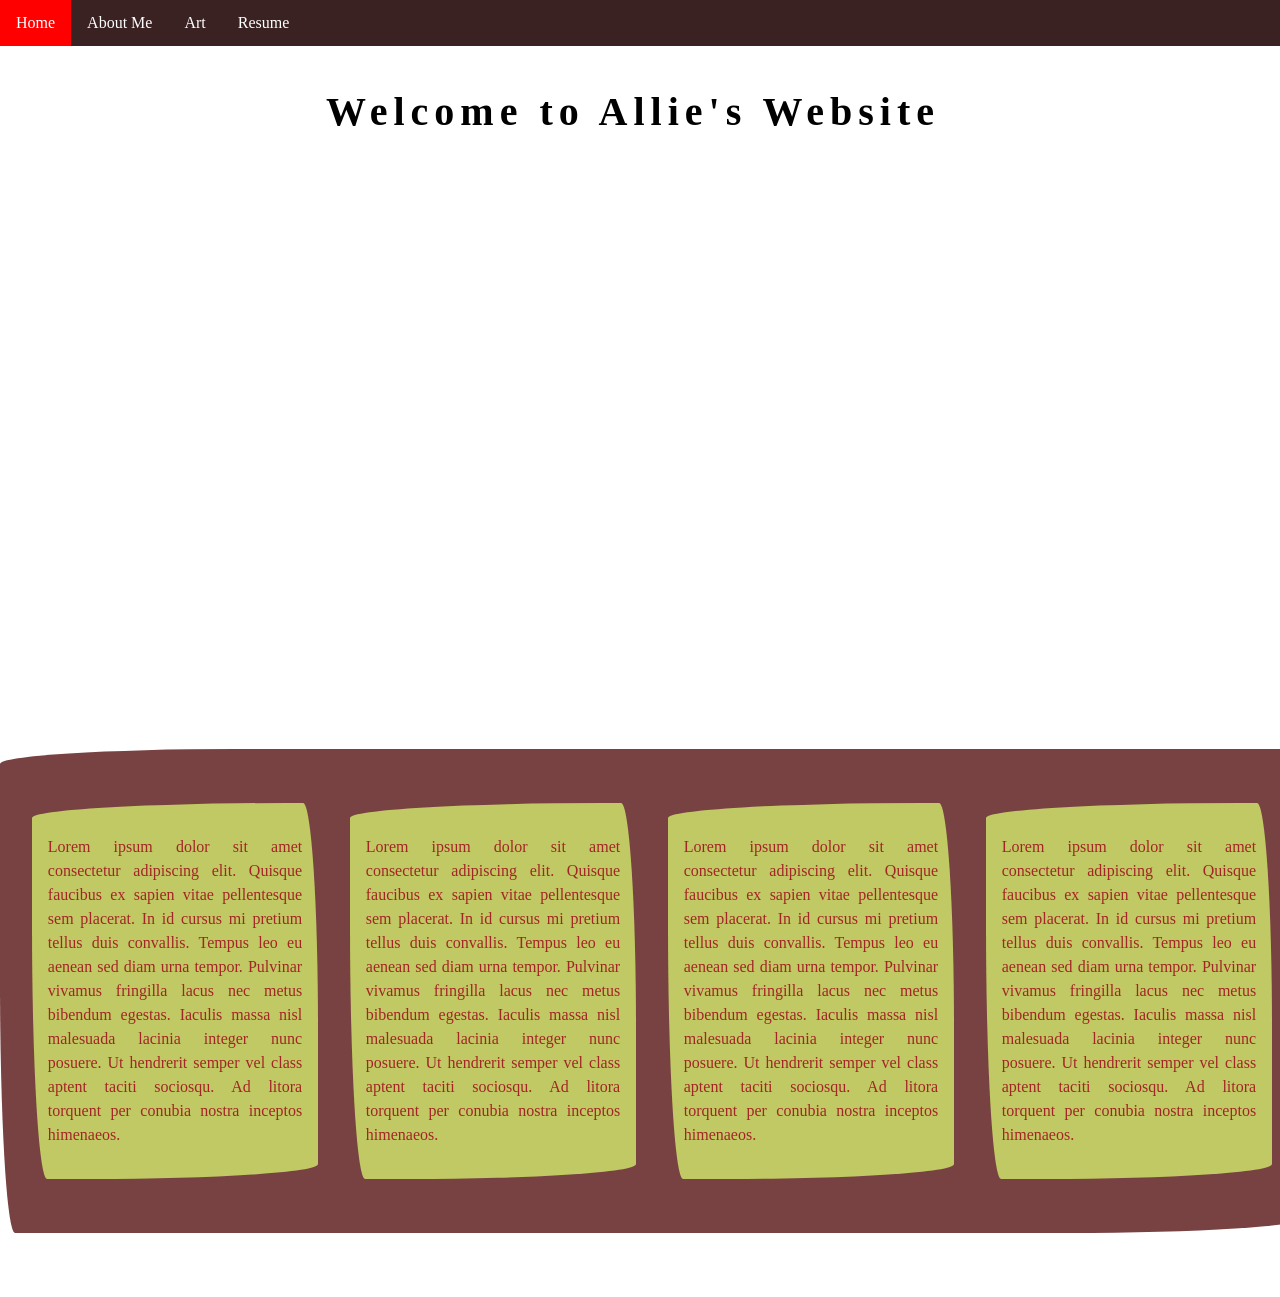
==== index.html @ 16ad036e "workijg" ====
<!-- Final Project
Requirements
[  ] Customized HTML Page #1
[  ] Customized HTML Page #2 
[  ] Customized HTML Page #3
[  ] Customized HTML Page #4

Select ONE Additional Feature to Add  
[ no ] Feature 1 - Google Font
[ no ] Feature 2 - Include jQuery
[ no ] Feature 3 - Embed Code from Spotify/Google Docs/YouTube
[ no ] Feature 4 - Customized HTML Page #5
-->


<!DOCTYPE html>
<html>
  <head>
    <meta charset="utf-8" />
    <title>Final Portfolio Project</title>
    <link href="style.css" rel="stylesheet" type="text/css" />
    <style>
      /* Styling Only Related To THIS Page */
      /*~~~~~ Taken From:
      https://www.w3schools.com/howto/howto_css_parallax.asp*/
      .parallax {
        /* The image used */
        background-image: url("CS_Ed_Week_2025.jpg");

        /* Set a specific height */
        min-height: 500px;

        /* Create the parallax scrolling effect */
        background-attachment: fixed;
        background-position: center;
        background-repeat: no-repeat;
        background-size: cover;
      }
      .textblock {
        min-height: 400px;
        background-color: rgb(121, 66, 66);
        color: rgb(163, 38, 38);

          display:inline-block;
  width:10%;
  margin:5% auto;
  border-radius: 235px 15px 235px 15px/15px 225px 15px 255px;
  padding:1em;
  line-height:1.5em;
      }
      .parent-flex {
        display: flex;
         width:100%; 
  margin-top:5%; 
  text-align:center;
      }
      .child-flex {
        background-color: rgb(87, 207, 87);
        margin: 10px;
        padding: 10px;
        text-align: justify;
        display:inline-block;
  width:20%;
  margin:3% auto;
  border-radius: 255px 15px 225px 15px/15px 225px 15px 255px;
  padding:1em;
  line-height:1.5em;
  background:rgb(192, 201, 99);
      }
      .para-1{
        display: flex;
        align-items: center;
      }
    </style>
  </head>
  <body>
    <!-- ⬆⬆⬆⬆ Nav Bar -->
    <ul>
      <li><a class="active" href="index.html">Home</a></li>
      <li><a href="aboutme.html">About Me</a></li>
      <li><a href="art.html">Art</a></li>
      <li><a href="resume.html">Resume</a></li>
      <li style="float: right">
        <a target="_blank" href=""
          ></a>
      </li>
    </ul>

    <!-- ⬇⬇⬇⬇⬇⬇ Main Page Content -->
    <h1>Welcome to Allie's Website</h1>
    <div class="parallax"></div>


    <div class="textblock parent-flex">
      <div class="child-flex para-1">
        <p>
          Lorem ipsum dolor sit amet consectetur adipiscing elit. Quisque
          faucibus ex sapien vitae pellentesque sem placerat. In id cursus mi
          pretium tellus duis convallis. Tempus leo eu aenean sed diam urna
          tempor. Pulvinar vivamus fringilla lacus nec metus bibendum egestas.
          Iaculis massa nisl malesuada lacinia integer nunc posuere. Ut
          hendrerit semper vel class aptent taciti sociosqu. Ad litora torquent
          per conubia nostra inceptos himenaeos.
        </p>
      </div>
      <div class="child-flex">
        <p>
          Lorem ipsum dolor sit amet consectetur adipiscing elit. Quisque
          faucibus ex sapien vitae pellentesque sem placerat. In id cursus mi
          pretium tellus duis convallis. Tempus leo eu aenean sed diam urna
          tempor. Pulvinar vivamus fringilla lacus nec metus bibendum egestas.
          Iaculis massa nisl malesuada lacinia integer nunc posuere. Ut
          hendrerit semper vel class aptent taciti sociosqu. Ad litora torquent
          per conubia nostra inceptos himenaeos.
        </p>
      </div>
      <div class="child-flex">
        <p>
          Lorem ipsum dolor sit amet consectetur adipiscing elit. Quisque
          faucibus ex sapien vitae pellentesque sem placerat. In id cursus mi
          pretium tellus duis convallis. Tempus leo eu aenean sed diam urna
          tempor. Pulvinar vivamus fringilla lacus nec metus bibendum egestas.
          Iaculis massa nisl malesuada lacinia integer nunc posuere. Ut
          hendrerit semper vel class aptent taciti sociosqu. Ad litora torquent
          per conubia nostra inceptos himenaeos.
        </p>
      </div>
        <div class="child-flex">
        <p>
          Lorem ipsum dolor sit amet consectetur adipiscing elit. Quisque
          faucibus ex sapien vitae pellentesque sem placerat. In id cursus mi
          pretium tellus duis convallis. Tempus leo eu aenean sed diam urna
          tempor. Pulvinar vivamus fringilla lacus nec metus bibendum egestas.
          Iaculis massa nisl malesuada lacinia integer nunc posuere. Ut
          hendrerit semper vel class aptent taciti sociosqu. Ad litora torquent
          per conubia nostra inceptos himenaeos.
        </p>
      </div>
    </div>
  </body>
</html>
---- style.css ----
/* Styling Only Related To ALL Pages */

body {
  padding-top: 30px;
  margin-left: 0px;
}
/* ⬆⬆⬆⬆ Nav Bar Styling 
~~~~~ Taken From: 
https://www.w3schools.com/css/css_navbar_horizontal.asp */
ul {
  list-style-type: none;
  margin: 0;
  padding: 0;
  overflow: hidden;
  background-color: #3a2222;
  position: fixed;
  top: 0;
  width: 100%;
  z-index: 999;
}

li {
  float: left;
}

li a {
  display: block;
  color: white;
  text-align: center;
  padding: 14px 16px;
  text-decoration: none;
}

li a:hover:not(.active) {
  background-color: orange;
}

.active {
  background-color: red;
}

h1 {
  
    width: 800px;
  font-family: "Crimson Text", serif !important;
  overflow: hidden; /* Ensures the content is not revealed until the animation */
  border-right: .15em solid rgb(255, 255, 255); /* The typwriter cursor */
  white-space: nowrap; /* Keeps the content on a single line */
  margin: 0 auto; /* Gives that scrolling effect as the typing happens */
  letter-spacing: .15em; /* Adjust as needed */
  animation: 
    typing 3.5s steps(30, end),
    blink-caret .5s step-end infinite;
  font-size: 40px;
  padding-top: 50px;
  padding-bottom: 50px;
  text-align: center;
}


@keyframes typing {
  from { width: 0 }
  to { width: 800px}
}

/* The typewriter cursor effect */
@keyframes blink-caret {
  from, to { border-color: transparent }
  50% { border-color: white }
}
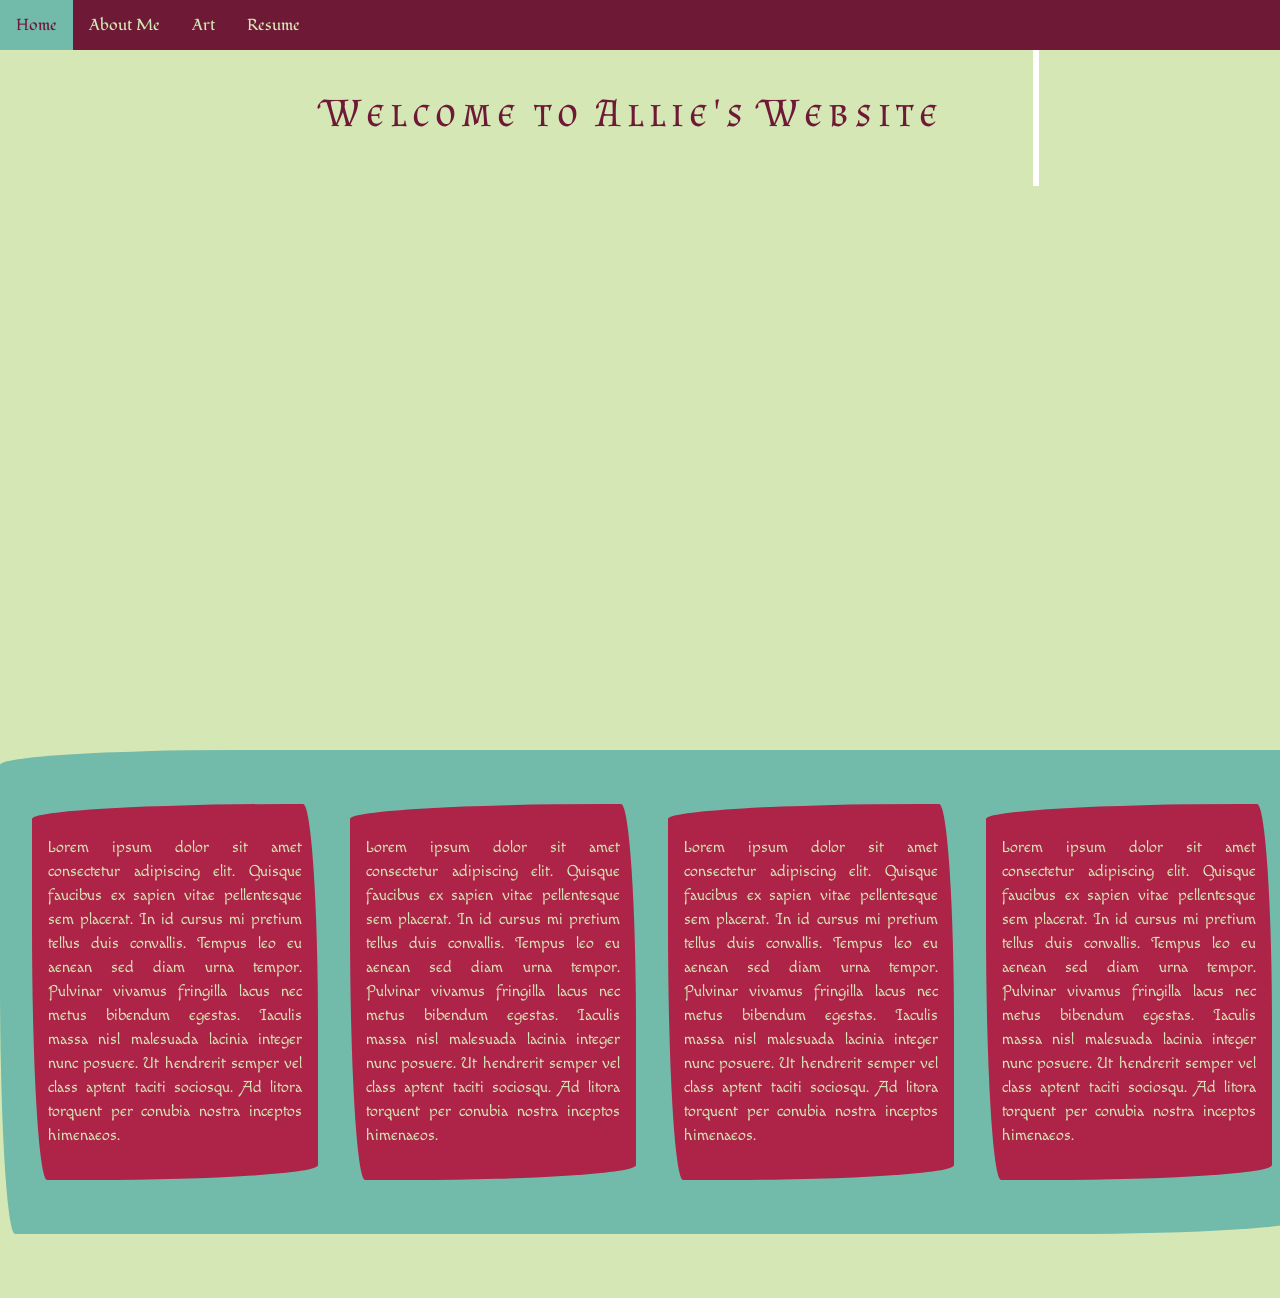
==== commit 34aaa47b: "working" ====
--- a/index.html
+++ b/index.html
@@ -25,7 +25,7 @@
       https://www.w3schools.com/howto/howto_css_parallax.asp*/
       .parallax {
         /* The image used */
-        background-image: url("CS_Ed_Week_2025.jpg");
+        background-image: url("images/IMG_0058.jpeg");
 
         /* Set a specific height */
         min-height: 500px;
@@ -38,8 +38,8 @@
       }
       .textblock {
         min-height: 400px;
-        background-color: rgb(121, 66, 66);
-        color: rgb(163, 38, 38);
+        background-color:rgb(114, 186, 169) ;
+        color:rgb(213, 231, 181);
 
           display:inline-block;
   width:10%;
@@ -55,7 +55,7 @@
   text-align:center;
       }
       .child-flex {
-        background-color: rgb(87, 207, 87);
+        background-color: rgb(213, 231, 181) ;
         margin: 10px;
         padding: 10px;
         text-align: justify;
@@ -65,12 +65,13 @@
   border-radius: 255px 15px 225px 15px/15px 225px 15px 255px;
   padding:1em;
   line-height:1.5em;
-  background:rgb(192, 201, 99);
+  background:rgb(174, 36, 72) ;
       }
       .para-1{
         display: flex;
         align-items: center;
       }
+      h1{color: rgb(110, 26, 55);}
     </style>
   </head>
   <body>
--- a/style.css
+++ b/style.css
@@ -1,6 +1,28 @@
 /* Styling Only Related To ALL Pages */
 
-body {
+
+@import url('https://fonts.googleapis.com/css2?family=Almendra+SC&family=Fondamento:ital@0;1&family=Limelight&family=Macondo+Swash+Caps&display=swap');
+
+h1{
+      font-family: "Almendra SC", serif;
+  font-weight: 400;
+  font-style: bold;
+}
+
+  p{  font-family: "Macondo Swash Caps", cursive;
+  font-weight: 400;
+  font-style: normal;
+}
+
+li{  font-family: "Fondamento", cursive;
+  font-weight: 400;
+  font-style: normal;
+  color: rgb(86, 223, 178);}
+
+
+
+body{
+background-color: rgb(213, 231, 181);
   padding-top: 30px;
   margin-left: 0px;
 }
@@ -12,7 +34,7 @@
   margin: 0;
   padding: 0;
   overflow: hidden;
-  background-color: #3a2222;
+  background-color:  rgb(110, 26, 55);
   position: fixed;
   top: 0;
   width: 100%;
@@ -25,24 +47,26 @@
 
 li a {
   display: block;
-  color: white;
+  color: rgb(213, 231, 181);
   text-align: center;
   padding: 14px 16px;
   text-decoration: none;
 }
 
 li a:hover:not(.active) {
-  background-color: orange;
+  background-color: rgb(174, 36, 72);
+  color:bisque;
 }
 
 .active {
-  background-color: red;
+  background-color: rgb(114, 186, 169);
+  color: rgb(110, 26, 55);
 }
+
 
 h1 {
   
     width: 800px;
-  font-family: "Crimson Text", serif !important;
   overflow: hidden; /* Ensures the content is not revealed until the animation */
   border-right: .15em solid rgb(255, 255, 255); /* The typwriter cursor */
   white-space: nowrap; /* Keeps the content on a single line */
@@ -58,6 +82,7 @@
 }
 
 
+
 @keyframes typing {
   from { width: 0 }
   to { width: 800px}
@@ -66,5 +91,5 @@
 /* The typewriter cursor effect */
 @keyframes blink-caret {
   from, to { border-color: transparent }
-  50% { border-color: white }
+  50% { border-color: rgb(213, 231, 181) }
 }
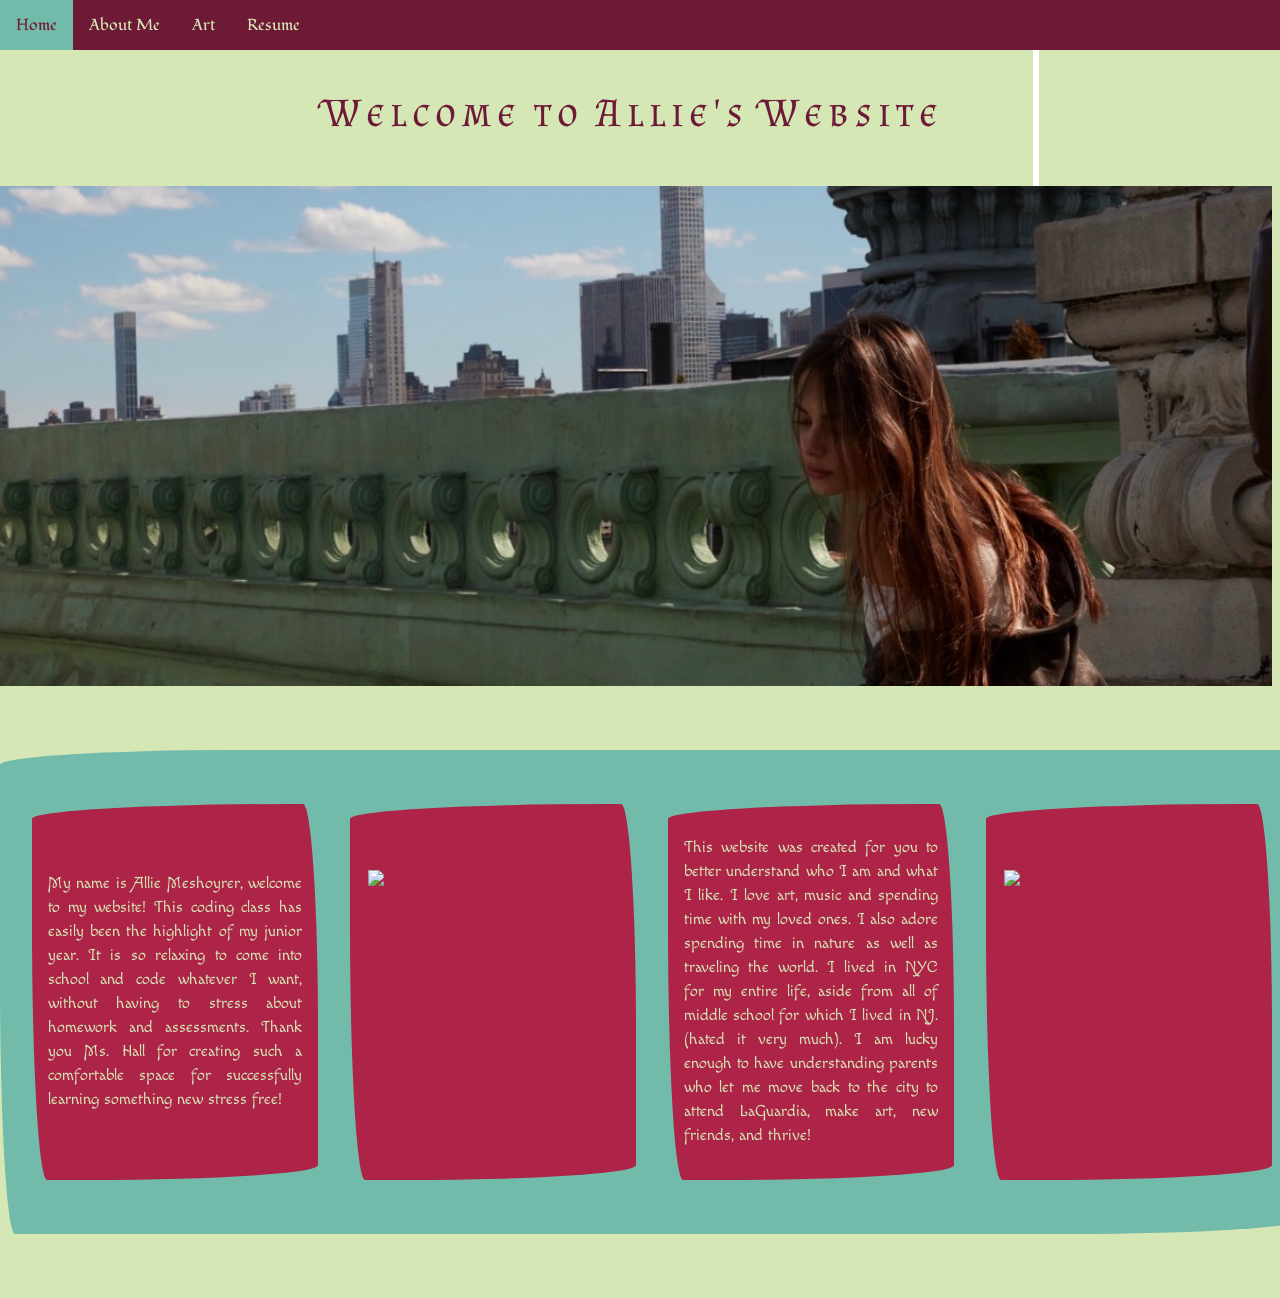
==== commit bb8c7859: "added lots a photo" ====
--- a/index.html
+++ b/index.html
@@ -25,7 +25,7 @@
       https://www.w3schools.com/howto/howto_css_parallax.asp*/
       .parallax {
         /* The image used */
-        background-image: url("images/IMG_0058.jpeg");
+        background-image: url("images/mephoto.jpeg");
 
         /* Set a specific height */
         min-height: 500px;
@@ -54,6 +54,11 @@
   margin-top:5%; 
   text-align:center;
       }
+  img {
+  display: block;
+  margin: 0 auto;
+  padding-top: 50px;
+}
       .child-flex {
         background-color: rgb(213, 231, 181) ;
         margin: 10px;
@@ -95,47 +100,29 @@
     <div class="textblock parent-flex">
       <div class="child-flex para-1">
         <p>
-          Lorem ipsum dolor sit amet consectetur adipiscing elit. Quisque
-          faucibus ex sapien vitae pellentesque sem placerat. In id cursus mi
-          pretium tellus duis convallis. Tempus leo eu aenean sed diam urna
-          tempor. Pulvinar vivamus fringilla lacus nec metus bibendum egestas.
-          Iaculis massa nisl malesuada lacinia integer nunc posuere. Ut
-          hendrerit semper vel class aptent taciti sociosqu. Ad litora torquent
-          per conubia nostra inceptos himenaeos.
+          My name is Allie Meshoyrer, welcome to my website! This coding class has easily been the highlight
+          of my junior year. It is so relaxing to come into school and code whatever I want, without having to 
+          stress about homework and assessments. Thank you Ms. Hall for creating such a comfortable space for 
+          successfully learning something new stress free!
         </p>
       </div>
       <div class="child-flex">
-        <p>
-          Lorem ipsum dolor sit amet consectetur adipiscing elit. Quisque
-          faucibus ex sapien vitae pellentesque sem placerat. In id cursus mi
-          pretium tellus duis convallis. Tempus leo eu aenean sed diam urna
-          tempor. Pulvinar vivamus fringilla lacus nec metus bibendum egestas.
-          Iaculis massa nisl malesuada lacinia integer nunc posuere. Ut
-          hendrerit semper vel class aptent taciti sociosqu. Ad litora torquent
-          per conubia nostra inceptos himenaeos.
-        </p>
+        <img src="images/IMG_0860.JPG" width="250"
+        >
+  
       </div>
       <div class="child-flex">
         <p>
-          Lorem ipsum dolor sit amet consectetur adipiscing elit. Quisque
-          faucibus ex sapien vitae pellentesque sem placerat. In id cursus mi
-          pretium tellus duis convallis. Tempus leo eu aenean sed diam urna
-          tempor. Pulvinar vivamus fringilla lacus nec metus bibendum egestas.
-          Iaculis massa nisl malesuada lacinia integer nunc posuere. Ut
-          hendrerit semper vel class aptent taciti sociosqu. Ad litora torquent
-          per conubia nostra inceptos himenaeos.
+           This website was created for you to better understand who I am and what I like. I love art, music and
+          spending time with my loved ones. I also adore spending time in nature as well as traveling the world. 
+          I lived in NYC for my entire life, aside from all of middle school for which I lived in NJ. (hated it very much).
+          I am lucky enough to have understanding parents who let me move back to the city to attend LaGuardia, make art,
+          new friends, and thrive!
         </p>
       </div>
         <div class="child-flex">
-        <p>
-          Lorem ipsum dolor sit amet consectetur adipiscing elit. Quisque
-          faucibus ex sapien vitae pellentesque sem placerat. In id cursus mi
-          pretium tellus duis convallis. Tempus leo eu aenean sed diam urna
-          tempor. Pulvinar vivamus fringilla lacus nec metus bibendum egestas.
-          Iaculis massa nisl malesuada lacinia integer nunc posuere. Ut
-          hendrerit semper vel class aptent taciti sociosqu. Ad litora torquent
-          per conubia nostra inceptos himenaeos.
-        </p>
+        <img src="images/Tezza-9979.jpg" width="250"
+        >
       </div>
     </div>
   </body>
